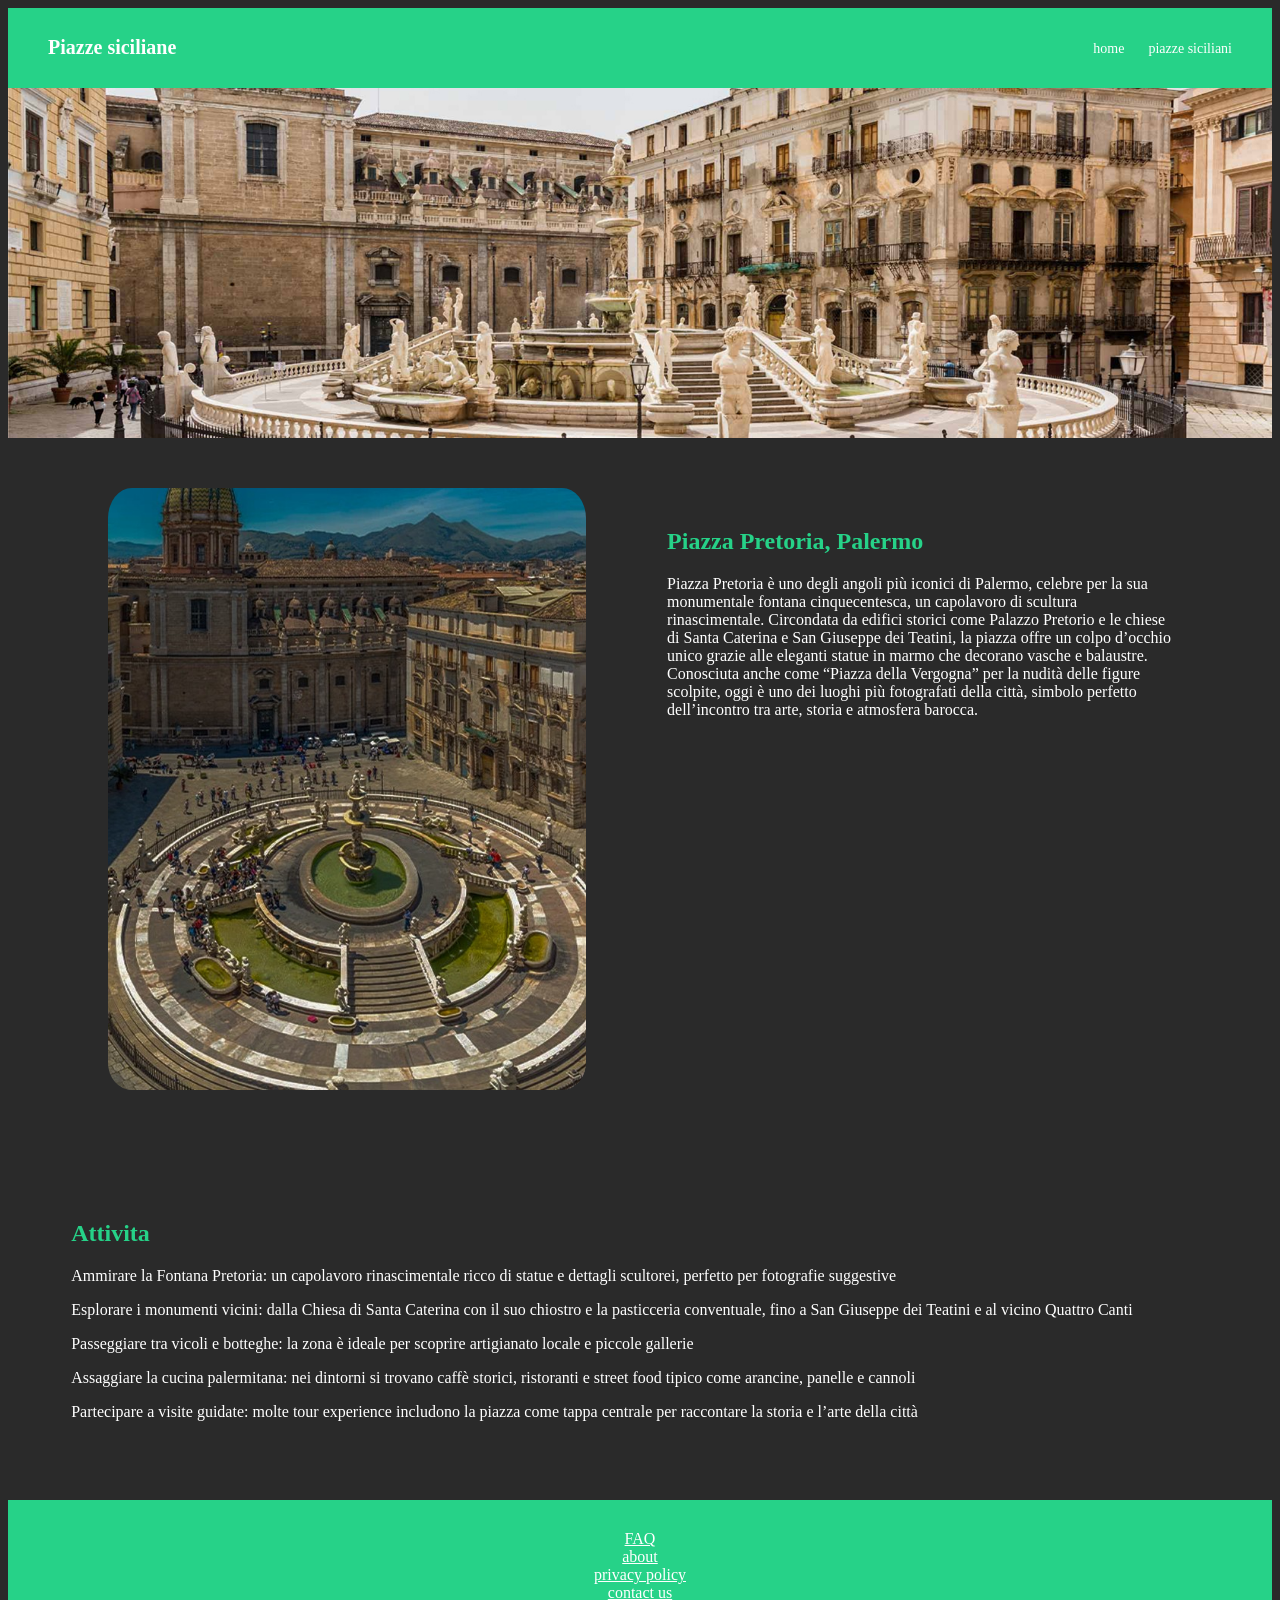
==== detaglio1.html @ 46fab974 "Add files via upload" ====
<!DOCTYPE html>
<html lang="it">
<head>
  <meta charset="UTF-8">
  <title>Piazze siciliane</title>
    <link rel="stylesheet" href="style.css">
</head>
<body>

  <header>
    <div class="logo">
      <h1>Piazze siciliane</h1>
    </div>
    <nav>
      <a href="index.html">home</a>
      <a href="piazze.html">piazze siciliani</a>
    </nav>
  </header>
<main>
  <div class="hero">
       <img src="piazza immagini/image 1.jpg" alt="Piazza Pretoria Palermo">
  </div>
  <section class="middlepage">
   <div class="images">
     <img src="piazza immagini/piazza palermo.jpg" alt="Piazza Pretoria Palermo">
      </div>
  <div class="scrittafoto">
     <h2>Piazza Pretoria, Palermo</h2>
     <p>Piazza Pretoria è uno degli angoli più iconici di Palermo, celebre per la sua monumentale fontana cinquecentesca, un capolavoro di scultura rinascimentale. Circondata da edifici storici come Palazzo Pretorio e le chiese di Santa Caterina e San Giuseppe dei Teatini, la piazza offre un colpo d’occhio unico grazie alle eleganti statue in marmo che decorano vasche e balaustre.
Conosciuta anche come “Piazza della Vergogna” per la nudità delle figure scolpite, oggi è uno dei luoghi più fotografati della città, simbolo perfetto dell’incontro tra arte, storia e atmosfera barocca.


</p>
    </div>
   </div>
  </section class="contest">
    <div class="detaglio">
     <h2>Attivita</h2>
     <p>Ammirare la Fontana Pretoria: un capolavoro rinascimentale ricco di statue e dettagli scultorei, perfetto per fotografie suggestive
</p>
<p>Esplorare i monumenti vicini: dalla Chiesa di Santa Caterina con il suo chiostro e la pasticceria conventuale, fino a San Giuseppe dei Teatini e al vicino Quattro Canti
</p>
<p>Passeggiare tra vicoli e botteghe: la zona è ideale per scoprire artigianato locale e piccole gallerie
</p>
<p>Assaggiare la cucina palermitana: nei dintorni si trovano caffè storici, ristoranti e street food tipico come arancine, panelle e cannoli
</p>
<p>Partecipare a visite guidate: molte tour experience includono la piazza come tappa centrale per raccontare la storia e l’arte della città
</p>
    </div>
<footer>
    <div class="fine">
    <nav>
      <a href="#">FAQ</a>
      <a href="#">about</a>
      <a href="#">privacy policy</a>
      <a href="#">contact us</a>
     </nav>
    </div>
</footer>
  
</body>
</html>
---- style.css ----
*    body {
      background-color: #2A2A2A;
          color: #2A2A2A;
          font-style: verdana;
    
     }
     .body h1{
       font-style: verdana;
     }
   .body h2{
       font-style: verdana;
     }
          .body p{
       font-style: verdana;
     }
  header {
      background-color: #26d288;
      color: white;
      padding: 15px 40px;
      display: flex;
      align-items: center;
      justify-content: space-between;
    }

    header .logo {
      font-weight: bold;
      font-size: 10px;

    }

    header nav a {
      color: white;
      text-decoration: none;
      margin-left: 20px;
      font-size: 14px;
      text-transform: lowercase;
      text-align: center;
    }

    header nav a:hover {
      text-decoration: underline;
    }
        /* HERO */
    .hero {
      width: 100%;
      max-height: 350px;
      overflow: hidden;
    }

    .hero img {
      width: 100%;
      display: block;
      object-fit: cover;
    }
    .foglio{
     color: white;
    }
    .middlepage h2 {
          color: white;
          margin-top: 60px;
          font-size: 24px;
    }
     .middlepage p {
          color: white;
          margin-top: 20px;
          font-size: 16px;
          max-width: 600px;
    }
     .middlepage {
      max-width: 1666%;
      border-radius: 10px;
      display: grid;
      flex-direction: column;
      padding: 10px 100px;
      gap: 1px;
      justify-content: space-between;
      grid-template-columns: repeat(auto-fit, minmax(180px, 1fr));
      margin-top: 20px;
    }
    .images img{
 
      width: 100%;
      object-fit: cover;
      display: block;
      max-width: 500px;
      border-radius: 5%;
      padding-bottom: 3px;

    }    
    .images {
      max-width: 90%;
      border-radius: 10px;
      object-fit: cover;
      display: grid;
      flex-direction: column;
      gap: 0px;
      justify-content: space-between;
      grid-template-columns: repeat(auto-fit, minmax(80px, 1fr));
      margin-top: 20px;
    }

    .scrittafoto h2{
     color: #26d288;
     padding-left: 5%;
    }
     .scrittafoto p{
          color: white;
          padding-left: 5%;

      }
.scrittafoto button{
     background-color: #ec114f;
     color: white;
     padding: 10px 70px;
     cursor: pointer;
     margin-left: 5%;
     border-radius: 6px;
}
.cons1{
     color: #26d288;
     padding-top: 3%;
}
.cons1 a:hover {
      text-decoration: underline;
     color: #ec114f;
}
.cons1 a {
      color: #ec114f;
      text-decoration: none;
}
.cons1 img{
      width: 100%;
      display: block;
      max-width: 500px;
      border-radius: 5%;
}
.consigliati{
 max-width: 90%;
      border-radius: 10px;
      display: grid;
      flex-direction: column;
      padding: 20px 100px;
      gap: 15px;
      justify-content: space-between;
      grid-template-columns: repeat(auto-fit, minmax(200px, 1fr));
      margin-top: 20px;
      object-fit: cover;
}
.bottone{
     background-color: #ec114f;
     color: white;
     padding: 1px 50%; 
     cursor: pointer;
     margin: auto;
     border-radius: 3px;
     display: flex;
     justify-content: center;
     font-size: 6px;
     width: fit-content;
     align-content: center;
     font-weight: thin;     
     margin-bottom: 20px;
}
.bottone h2{
      align-content: center;
      width: fit-content;

}
.fine{
      background-color: #26d288;
      max-width: 1500px;
      margin: 0;
      display: flex;
      justify-content: space-between;
      padding: 30px 50px;
       display: flex;
      align-items: center;
      justify-content: center;
}
.fine nav a{
     display: flex;
     justify-content: center;
     align-items: center;
     margin: 0% auto;
     list-style: none;
     gap: 20px;
     color: White;

}
.fine nav a:hover {
      color: black;
      }
.grigliaitem a:hover {
      color: rgb(255, 255, 255);
}
.detaglio h2{
     color: #26d288;
     padding-top: 3%;
} 
.detaglio p{
     color: #ffffff;
} 
.detaglio {
  padding: 5% 5%;
}
.grigliacontainer {
   display: grid;
    grid-template-columns: repeat(auto-fit, minmax(450px, 1fr));
    gap: 200px;
    padding: 20px 0px;
    max-width: 1200px;
    padding: 0px 175px;
     align-items: center;
}
.power{
  padding-bottom: 20px;
}
.glrigliaitem {

  text-align: center;
  padding-bottom: 2%;
  max-width: 1700px;
  margin: 48px;
  padding: 0px 16px;
}
.grigliaitem img {
  width: 100%;
  border-radius: 5%;
  padding-top: 10px;
  object-fit: cover;
  max-width: 1700px;
  max-height: 1200px;
}
.grigliaitem p {
  color: #26d288;
  margin-top: 10px;
  object-fit: cover;
}
.grigliaitem a {
  padding-bottom: 2%;
  color: #ec114f;
  text-decoration: underline;

}
@media (max-width:600px) {
  header {
    flex-direction: column;
    align-items: flex-start;
    
  }

  header nav {
    margin-top: 10px;
  }

  header nav a {
    margin-left: 0;
    margin-right: 20px;
  }
  .images img{
      width: 100%;
      display: block;
      max-width: 800px;
      border-radius: 5%;
      padding-bottom: 3px;

    }
    .middlepage{
     display: flex;
     flex-direction: column;
     align-items: center;
     gap: 4px;
     text-align: center;
    }
    .grigliacontainer {
     display: flex;
     flex-direction: column;
     padding: 0px 0px;
     align-items: center;
     text-align: center;
    }
    
}
@media (max-width:1920px){
  .grigliacontainer {
   display: grid;
    grid-template-columns: repeat(auto-fit, minmax(300px, 1fr));
    gap: 20px;
    padding: center;
    padding-top: 80px;
    padding-bottom: 80px;
     align-items: center;
}
}
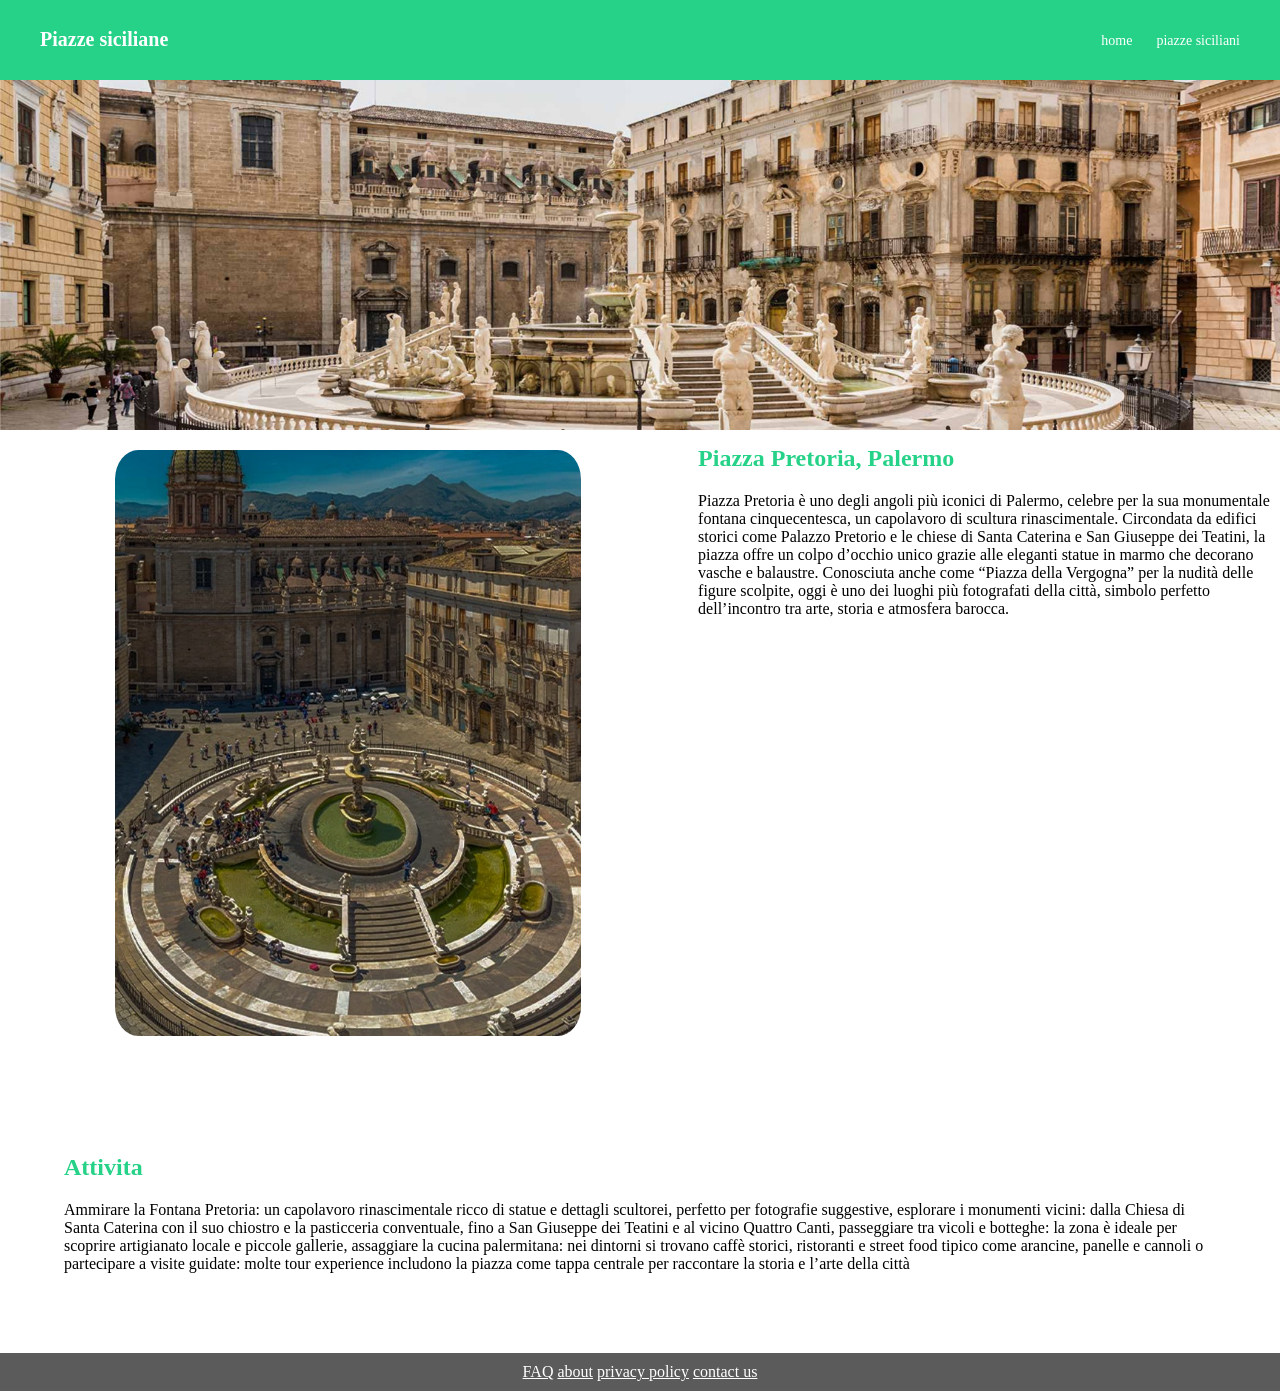
==== commit 221aba14: "Add files via upload" ====
--- a/detaglio1.html
+++ b/detaglio1.html
@@ -36,15 +36,13 @@
   </section class="contest">
     <div class="detaglio">
      <h2>Attivita</h2>
-     <p>Ammirare la Fontana Pretoria: un capolavoro rinascimentale ricco di statue e dettagli scultorei, perfetto per fotografie suggestive
-</p>
-<p>Esplorare i monumenti vicini: dalla Chiesa di Santa Caterina con il suo chiostro e la pasticceria conventuale, fino a San Giuseppe dei Teatini e al vicino Quattro Canti
-</p>
-<p>Passeggiare tra vicoli e botteghe: la zona è ideale per scoprire artigianato locale e piccole gallerie
-</p>
-<p>Assaggiare la cucina palermitana: nei dintorni si trovano caffè storici, ristoranti e street food tipico come arancine, panelle e cannoli
-</p>
-<p>Partecipare a visite guidate: molte tour experience includono la piazza come tappa centrale per raccontare la storia e l’arte della città
+     <p>Ammirare la Fontana Pretoria: un capolavoro rinascimentale ricco di statue e dettagli scultorei, perfetto per fotografie suggestive, 
+esplorare i monumenti vicini: dalla Chiesa di Santa Caterina con il suo chiostro e la pasticceria conventuale, fino a San Giuseppe dei Teatini e al vicino Quattro Canti, 
+
+passeggiare tra vicoli e botteghe: la zona è ideale per scoprire artigianato locale e piccole gallerie, 
+
+assaggiare la cucina palermitana: nei dintorni si trovano caffè storici, ristoranti e street food tipico come arancine, panelle e cannoli o 
+  partecipare a visite guidate: molte tour experience includono la piazza come tappa centrale per raccontare la storia e l’arte della città
 </p>
     </div>
 <footer>
--- a/style.css
+++ b/style.css
@@ -1,7 +1,8 @@
  *    body {
-      background-color: #2A2A2A;
+      background-color: #ffffff;
           color: #2A2A2A;
           font-style: verdana;
+          margin: 0;
     
      }
      .body h1{
@@ -53,45 +54,42 @@
       object-fit: cover;
     }
     .foglio{
-     color: white;
+     color: rgb(0, 0, 0);
+     padding: 0px 100px;
     }
     .middlepage h2 {
-          color: white;
+          color: rgb(0, 0, 0);
           margin-top: 60px;
           font-size: 24px;
     }
      .middlepage p {
-          color: white;
+          color: rgb(0, 0, 0);
           margin-top: 20px;
           font-size: 16px;
           max-width: 600px;
     }
      .middlepage {
-      max-width: 1666%;
-      border-radius: 10px;
       display: grid;
+      grid-template-columns: repeat(auto-fit, minmax(300px, 1fr));
       flex-direction: column;
-      padding: 10px 100px;
+      padding-left: 9%;
       gap: 1px;
-      justify-content: space-between;
-      grid-template-columns: repeat(auto-fit, minmax(180px, 1fr));
-      margin-top: 20px;
+      
     }
     .images img{
  
-      width: 100%;
-      object-fit: cover;
+     width: 80%;
       display: block;
       max-width: 500px;
       border-radius: 5%;
-      padding-bottom: 3px;
+      max-height: 600px;
+
 
     }    
     .images {
-      max-width: 90%;
+      max-width: 700%;
       border-radius: 10px;
-      object-fit: cover;
-      display: grid;
+      display: grid; 
       flex-direction: column;
       gap: 0px;
       justify-content: space-between;
@@ -101,20 +99,29 @@
 
     .scrittafoto h2{
      color: #26d288;
-     padding-left: 5%;
+     ;
+     margin-top: 15px;
     }
      .scrittafoto p{
-          color: white;
-          padding-left: 5%;
+          color: rgb(0, 0, 0);
 
       }
 .scrittafoto button{
-     background-color: #ec114f;
+     background-color: #34c5ff;
      color: white;
      padding: 10px 70px;
      cursor: pointer;
-     margin-left: 5%;
+    
      border-radius: 6px;
+}
+.sotto{
+      display: grid;
+      flex-direction: column;
+      max-width: 90%;
+      margin: 0 auto;
+      padding-bottom: 25px;
+      gap: 58px;
+      grid-template-columns: repeat(auto-fit, minmax(200px, 1fr));
 }
 .cons1{
      color: #26d288;
@@ -122,10 +129,10 @@
 }
 .cons1 a:hover {
       text-decoration: underline;
-     color: #ec114f;
+     color: #3c8dad;
 }
 .cons1 a {
-      color: #ec114f;
+      color: #34c5ff;
       text-decoration: none;
 }
 .cons1 img{
@@ -137,9 +144,7 @@
 .consigliati{
  max-width: 90%;
       border-radius: 10px;
-      display: grid;
-      flex-direction: column;
-      padding: 20px 100px;
+      margin: 0 auto;
       gap: 15px;
       justify-content: space-between;
       grid-template-columns: repeat(auto-fit, minmax(200px, 1fr));
@@ -147,9 +152,9 @@
       object-fit: cover;
 }
 .bottone{
-     background-color: #ec114f;
+     background-color: #34c5ff;
      color: white;
-     padding: 1px 50%; 
+     padding: 1px 43%; 
      cursor: pointer;
      margin: auto;
      border-radius: 3px;
@@ -167,23 +172,16 @@
 
 }
 .fine{
-      background-color: #26d288;
-      max-width: 1500px;
-      margin: 0;
-      display: flex;
+      background-color: #5b5b5b;
+      margin: 0 auto;
       justify-content: space-between;
-      padding: 30px 50px;
-       display: flex;
-      align-items: center;
-      justify-content: center;
+      text-align: center;
+      padding: 10px 0px;
+      gap: 20px;
 }
 .fine nav a{
-     display: flex;
-     justify-content: center;
-     align-items: center;
-     margin: 0% auto;
+
      list-style: none;
-     gap: 20px;
      color: White;
 
 }
@@ -191,14 +189,14 @@
       color: black;
       }
 .grigliaitem a:hover {
-      color: rgb(255, 255, 255);
+      color: rgb(0, 0, 0);
 }
 .detaglio h2{
      color: #26d288;
      padding-top: 3%;
 } 
 .detaglio p{
-     color: #ffffff;
+     color: #000000;
 } 
 .detaglio {
   padding: 5% 5%;
@@ -215,7 +213,7 @@
 .power{
   padding-bottom: 20px;
 }
-.glrigliaitem {
+.grligliaitem {
 
   text-align: center;
   padding-bottom: 2%;
@@ -238,16 +236,22 @@
 }
 .grigliaitem a {
   padding-bottom: 2%;
-  color: #ec114f;
+  color: #34c5ff;
   text-decoration: underline;
 
 }
-@media (max-width:600px) {
+@media (max-width:600px){
   header {
     flex-direction: column;
     align-items: flex-start;
     
   }
+  .fine nav a{
+    display: flex;
+    flex-direction: column;
+    max-width: 50%;
+    margin: 0 auto;
+  }
 
   header nav {
     margin-top: 10px;
@@ -257,12 +261,21 @@
     margin-left: 0;
     margin-right: 20px;
   }
-  .images img{
-      width: 100%;
+  .scrittafoto button{
+     padding: 10px 20px;
+     font-size: 14px;
+     margin-top: 20px;
+    }
+     
+   .images img{
+      width: 300px;
+      height: 500px;
+      object-fit: cover;
       display: block;
-      max-width: 800px;
+      max-width: 500px;
       border-radius: 5%;
       padding-bottom: 3px;
+      margin: 0 auto;
 
     }
     .middlepage{
@@ -270,7 +283,8 @@
      flex-direction: column;
      align-items: center;
      gap: 4px;
-     text-align: center;
+  
+     max-width: 60%;
     }
     .grigliacontainer {
      display: flex;
@@ -278,6 +292,12 @@
      padding: 0px 0px;
      align-items: center;
      text-align: center;
+     width: 400px;
+     margin: 0 auto;
+    }
+    .dettaglio{
+      max-width: 500px;
+      padding: 0px 20px;
     }
     
 }
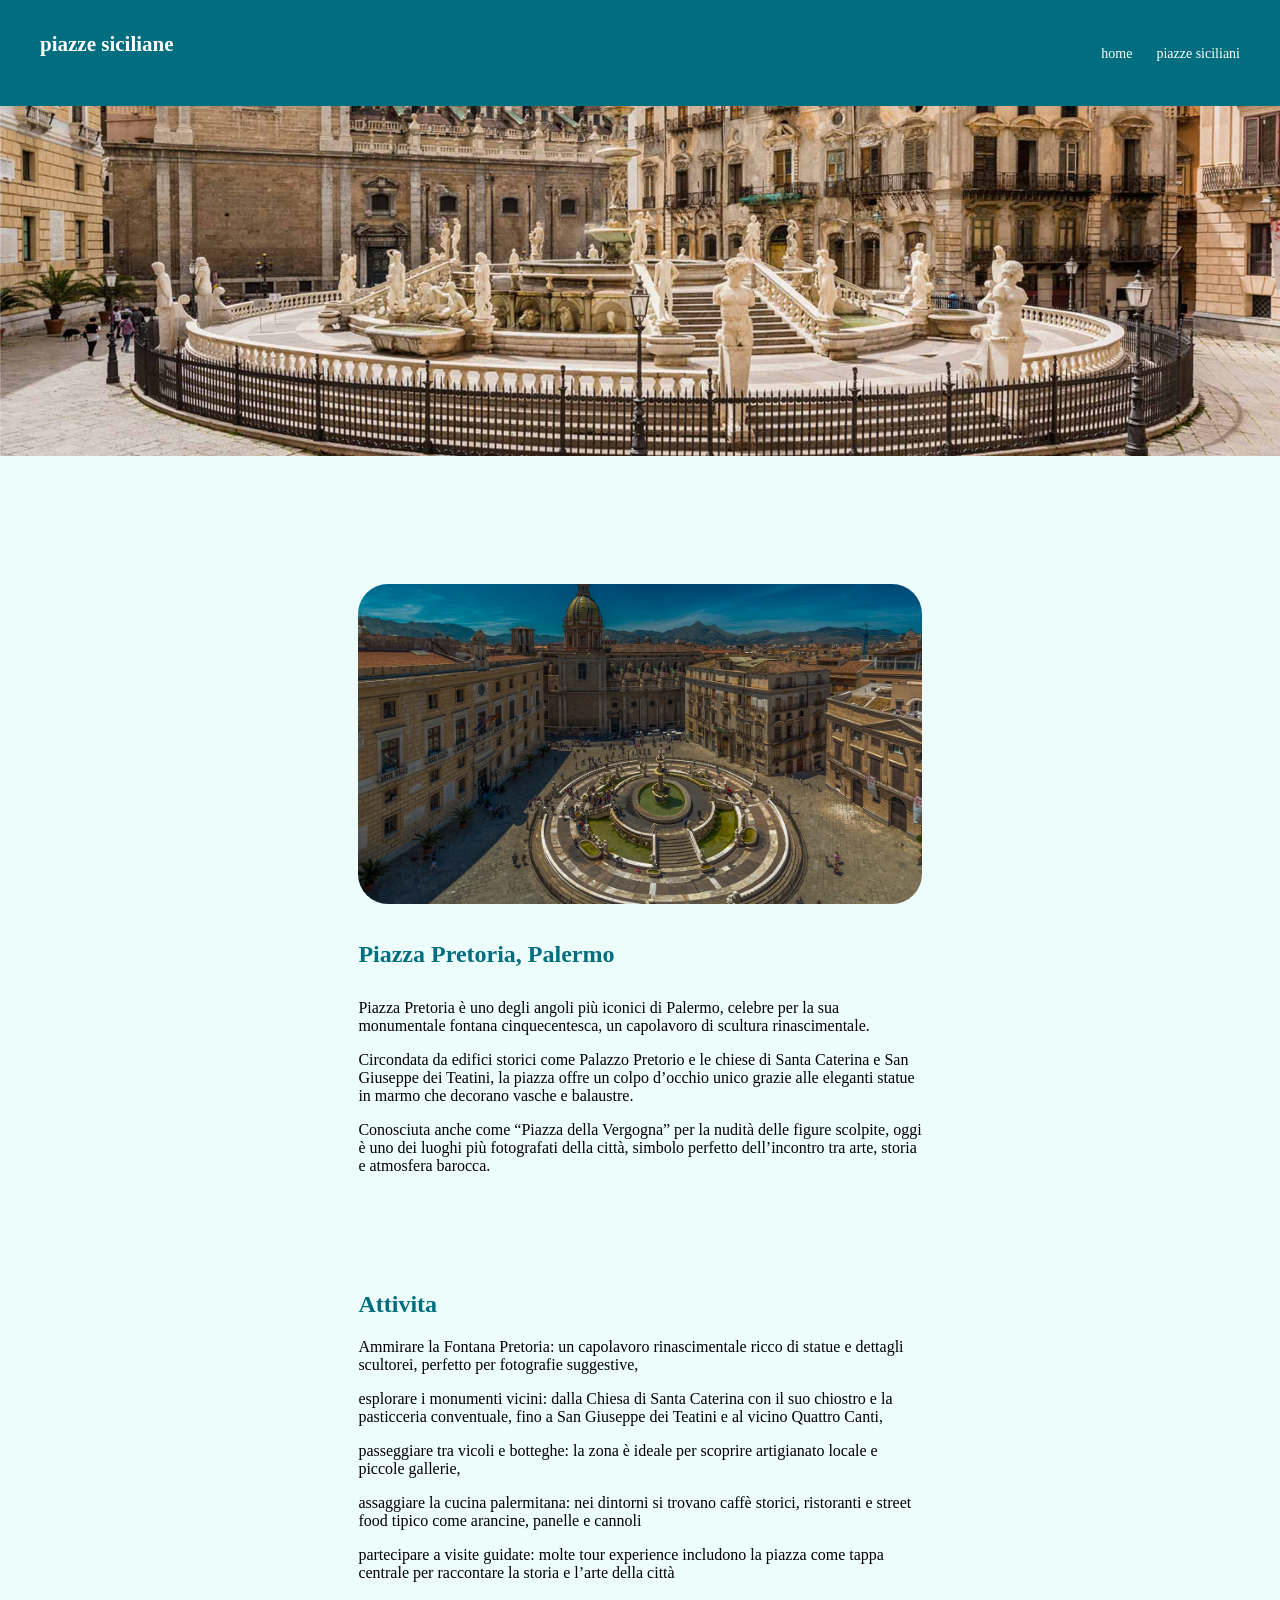
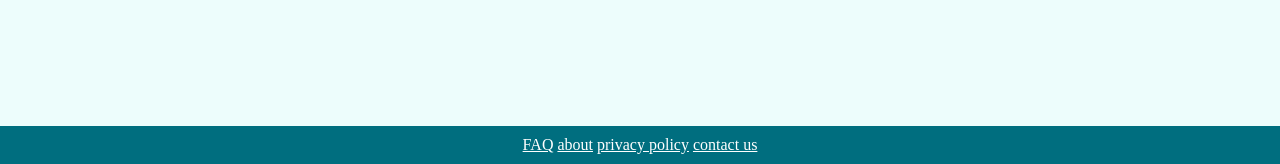
==== commit f286d506: "Add files via upload" ====
--- a/detaglio1.html
+++ b/detaglio1.html
@@ -9,7 +9,8 @@
 
   <header>
     <div class="logo">
-      <h1>Piazze siciliane</h1>
+        <nav>
+      <a href="index.html"><h1>Piazze siciliane</h1></a>
     </div>
     <nav>
       <a href="index.html">home</a>
@@ -20,31 +21,26 @@
   <div class="hero">
        <img src="piazza immagini/image 1.jpg" alt="Piazza Pretoria Palermo">
   </div>
-  <section class="middlepage">
+  <section class="piazza">
    <div class="images">
-     <img src="piazza immagini/piazza palermo.jpg" alt="Piazza Pretoria Palermo">
+     <img src="piazza immagini/image 25.jpg" alt="Piazza Pretoria Palermo">
       </div>
-  <div class="scrittafoto">
      <h2>Piazza Pretoria, Palermo</h2>
-     <p>Piazza Pretoria è uno degli angoli più iconici di Palermo, celebre per la sua monumentale fontana cinquecentesca, un capolavoro di scultura rinascimentale. Circondata da edifici storici come Palazzo Pretorio e le chiese di Santa Caterina e San Giuseppe dei Teatini, la piazza offre un colpo d’occhio unico grazie alle eleganti statue in marmo che decorano vasche e balaustre.
-Conosciuta anche come “Piazza della Vergogna” per la nudità delle figure scolpite, oggi è uno dei luoghi più fotografati della città, simbolo perfetto dell’incontro tra arte, storia e atmosfera barocca.
+     <p>Piazza Pretoria è uno degli angoli più iconici di Palermo, celebre per la sua monumentale fontana cinquecentesca, un capolavoro di scultura rinascimentale.
+      <p> Circondata da edifici storici come Palazzo Pretorio e le chiese di Santa Caterina e San Giuseppe dei Teatini, la piazza offre un colpo d’occhio unico grazie alle eleganti statue in marmo che decorano vasche e balaustre.</p>
+<p>Conosciuta anche come “Piazza della Vergogna” per la nudità delle figure scolpite, oggi è uno dei luoghi più fotografati della città, simbolo perfetto dell’incontro tra arte, storia e atmosfera barocca.</p>
+  </section>
+  <section class="contest">
+     <h2>Attivita</h2>
+     <p>Ammirare la Fontana Pretoria: un capolavoro rinascimentale ricco di statue e dettagli scultorei, perfetto per fotografie suggestive, </p>
+<p>esplorare i monumenti vicini: dalla Chiesa di Santa Caterina con il suo chiostro e la pasticceria conventuale, fino a San Giuseppe dei Teatini e al vicino Quattro Canti,</p> 
 
+<p>passeggiare tra vicoli e botteghe: la zona è ideale per scoprire artigianato locale e piccole gallerie, </p>
 
+<p>assaggiare la cucina palermitana: nei dintorni si trovano caffè storici, ristoranti e street food tipico come arancine, panelle e cannoli</p>
+ <p>partecipare a visite guidate: molte tour experience includono la piazza come tappa centrale per raccontare la storia e l’arte della città</p>
 </p>
-    </div>
-   </div>
-  </section class="contest">
-    <div class="detaglio">
-     <h2>Attivita</h2>
-     <p>Ammirare la Fontana Pretoria: un capolavoro rinascimentale ricco di statue e dettagli scultorei, perfetto per fotografie suggestive, 
-esplorare i monumenti vicini: dalla Chiesa di Santa Caterina con il suo chiostro e la pasticceria conventuale, fino a San Giuseppe dei Teatini e al vicino Quattro Canti, 
-
-passeggiare tra vicoli e botteghe: la zona è ideale per scoprire artigianato locale e piccole gallerie, 
-
-assaggiare la cucina palermitana: nei dintorni si trovano caffè storici, ristoranti e street food tipico come arancine, panelle e cannoli o 
-  partecipare a visite guidate: molte tour experience includono la piazza come tappa centrale per raccontare la storia e l’arte della città
-</p>
-    </div>
+   </section>
 <footer>
     <div class="fine">
     <nav>
--- a/style.css
+++ b/style.css
@@ -1,21 +1,12 @@
- *    body {
-      background-color: #ffffff;
-          color: #2A2A2A;
-          font-style: verdana;
-          margin: 0;
-    
-     }
-     .body h1{
-       font-style: verdana;
-     }
-   .body h2{
-       font-style: verdana;
-     }
-          .body p{
-       font-style: verdana;
-     }
-  header {
-      background-color: #26d288;
+body{
+    margin: 0;
+    padding: 0;
+    background-color: #EDFDFC;
+    font-family: instrument sans;
+    font-size: 16px;
+}
+header {
+      background-color: #006E7F;
       color: white;
       padding: 15px 40px;
       display: flex;
@@ -26,9 +17,7 @@
     header .logo {
       font-weight: bold;
       font-size: 10px;
-
-    }
-
+    }
     header nav a {
       color: white;
       text-decoration: none;
@@ -47,99 +36,62 @@
       max-height: 350px;
       overflow: hidden;
     }
-
+    .foglio{
+     padding: 0px 40px;
+     padding-top:45px;
+    }
     .hero img {
       width: 100%;
+      object-position: bottom center;
+      height: 400px;
       display: block;
       object-fit: cover;
     }
-    .foglio{
-     color: rgb(0, 0, 0);
-     padding: 0px 100px;
-    }
-    .middlepage h2 {
-          color: rgb(0, 0, 0);
-          margin-top: 60px;
-          font-size: 24px;
-    }
-     .middlepage p {
-          color: rgb(0, 0, 0);
-          margin-top: 20px;
-          font-size: 16px;
-          max-width: 600px;
-    }
-     .middlepage {
-      display: grid;
-      grid-template-columns: repeat(auto-fit, minmax(300px, 1fr));
-      flex-direction: column;
-      padding-left: 9%;
-      gap: 1px;
-      
-    }
-    .images img{
- 
-     width: 80%;
-      display: block;
-      max-width: 500px;
-      border-radius: 5%;
-      max-height: 600px;
-
-
-    }    
-    .images {
-      max-width: 700%;
-      border-radius: 10px;
-      display: grid; 
-      flex-direction: column;
-      gap: 0px;
-      justify-content: space-between;
-      grid-template-columns: repeat(auto-fit, minmax(80px, 1fr));
-      margin-top: 20px;
-    }
-
-    .scrittafoto h2{
-     color: #26d288;
-     ;
-     margin-top: 15px;
-    }
-     .scrittafoto p{
-          color: rgb(0, 0, 0);
-
-      }
-.scrittafoto button{
-     background-color: #34c5ff;
-     color: white;
-     padding: 10px 70px;
-     cursor: pointer;
-    
-     border-radius: 6px;
-}
-.sotto{
-      display: grid;
-      flex-direction: column;
-      max-width: 90%;
-      margin: 0 auto;
-      padding-bottom: 25px;
-      gap: 58px;
-      grid-template-columns: repeat(auto-fit, minmax(200px, 1fr));
-}
-.cons1{
-     color: #26d288;
+    .middle {
+        align-items: center;
+        padding: 0px 20%;
+        margin: 0 auto;
+        overflow: fill;
+        }
+      .middlepage {
+        align-items: center;
+        padding: 0px 40px;
+        margin: 0 auto;
+        overflow: fill;
+        }
+        .images img {
+          width: 750px;
+          height: 500px;
+          display: block;
+          object-fit: fill;
+          border-radius: 30px;
+        }
+        .scrittafoto h2{
+          padding-top: 20px;
+          color: #006E7F;
+        }
+        .scrittafoto nav a{
+            color : #EC114F;
+        }
+         .scrittafoto nav a:hover{
+            color : #000000;
+        }
+        .cons1{
+     color: #006E7F;
      padding-top: 3%;
 }
 .cons1 a:hover {
-      text-decoration: underline;
-     color: #3c8dad;
+     color: #000000;
 }
 .cons1 a {
-      color: #34c5ff;
-      text-decoration: none;
+      color: #EC114F;
+       text-decoration: underline;
 }
 .cons1 img{
-      width: 100%;
-      display: block;
-      max-width: 500px;
-      border-radius: 5%;
+      width: 750px;
+      height: 300px;
+      display: block;
+      border-radius: 30px;
 }
 .consigliati{
  max-width: 90%;
@@ -150,29 +102,10 @@
       grid-template-columns: repeat(auto-fit, minmax(200px, 1fr));
       margin-top: 20px;
       object-fit: cover;
-}
-.bottone{
-     background-color: #34c5ff;
-     color: white;
-     padding: 1px 43%; 
-     cursor: pointer;
-     margin: auto;
-     border-radius: 3px;
-     display: flex;
-     justify-content: center;
-     font-size: 6px;
-     width: fit-content;
-     align-content: center;
-     font-weight: thin;     
-     margin-bottom: 20px;
-}
-.bottone h2{
-      align-content: center;
-      width: fit-content;
-
+      padding-bottom: 30px;
 }
 .fine{
-      background-color: #5b5b5b;
+      background-color: #006E7F;
       margin: 0 auto;
       justify-content: space-between;
       text-align: center;
@@ -188,11 +121,51 @@
 .fine nav a:hover {
       color: black;
       }
-.grigliaitem a:hover {
-      color: rgb(0, 0, 0);
+      .grigliacontainer {
+   display: grid;
+    grid-template-columns: repeat(auto-fit, minmax(450px, 1fr));
+    gap: 200px;
+    padding: 20px 0px;
+    max-width: 1200px;
+    padding: 0px 175px;
+     align-items: center;
+}
+.power{
+  padding-bottom: 20px;
+}
+.grligliaitem {
+
+  text-align: center;
+  padding-bottom: 2%;
+  max-width: 1700px;
+  margin: 48px;
+  padding: 0px 16px;
+  border-radius: 32px;
+    border: 2px solid #3a3a3a;
+    padding: 34px 16px;
+    box-sizing: border-box;
+}
+.grigliaitem img {
+  width: 100%;
+  border-radius: 20px;
+  padding-top: 10px;
+  object-fit: cover;
+  max-width: 1700px;
+  max-height: 1200px;
+}
+.grigliaitem p {
+  color: #006E7F;
+  margin-top: 10px;
+  object-fit: cover;
+}
+.grigliaitem a {
+  padding-bottom: 2%;
+  color: #EC114F;
+  text-decoration: underline;
+
 }
 .detaglio h2{
-     color: #26d288;
+     color: #006E7F;
      padding-top: 3%;
 } 
 .detaglio p{
@@ -201,114 +174,106 @@
 .detaglio {
   padding: 5% 5%;
 }
-.grigliacontainer {
-   display: grid;
-    grid-template-columns: repeat(auto-fit, minmax(450px, 1fr));
-    gap: 200px;
-    padding: 20px 0px;
-    max-width: 1200px;
-    padding: 0px 175px;
-     align-items: center;
-}
-.power{
-  padding-bottom: 20px;
-}
-.grligliaitem {
-
-  text-align: center;
-  padding-bottom: 2%;
-  max-width: 1700px;
-  margin: 48px;
-  padding: 0px 16px;
-}
-.grigliaitem img {
-  width: 100%;
-  border-radius: 5%;
-  padding-top: 10px;
-  object-fit: cover;
-  max-width: 1700px;
-  max-height: 1200px;
-}
-.grigliaitem p {
-  color: #26d288;
-  margin-top: 10px;
-  object-fit: cover;
-}
-.grigliaitem a {
-  padding-bottom: 2%;
-  color: #34c5ff;
-  text-decoration: underline;
-
-}
-@media (max-width:600px){
-  header {
-    flex-direction: column;
-    align-items: flex-start;
-    
-  }
-  .fine nav a{
-    display: flex;
-    flex-direction: column;
-    max-width: 50%;
-    margin: 0 auto;
-  }
-
-  header nav {
-    margin-top: 10px;
-  }
-
-  header nav a {
-    margin-left: 0;
-    margin-right: 20px;
-  }
-  .scrittafoto button{
-     padding: 10px 20px;
-     font-size: 14px;
-     margin-top: 20px;
-    }
-     
-   .images img{
-      width: 300px;
+.contest {
+ padding: 0% 28%;
+ padding-bottom: 10%;
+ padding-top: 80px;
+}
+.contest h2{
+     color: #006E7F;
+     max-width: 100px;
+}
+.contest p{
+     color: #000000;
+     max-width: 600px;
+
+}
+.piazza {
+  padding: 0% 28%;
+  padding-top: 10%;
+  max-width: 750px;
+}
+.piazza img{
+      width: 650px;
       height: 500px;
-      object-fit: cover;
-      display: block;
-      max-width: 500px;
-      border-radius: 5%;
-      padding-bottom: 3px;
-      margin: 0 auto;
-
-    }
-    .middlepage{
-     display: flex;
-     flex-direction: column;
-     align-items: center;
-     gap: 4px;
-  
-     max-width: 60%;
-    }
-    .grigliacontainer {
-     display: flex;
-     flex-direction: column;
-     padding: 0px 0px;
-     align-items: center;
-     text-align: center;
-     width: 400px;
-     margin: 0 auto;
-    }
-    .dettaglio{
-      max-width: 500px;
-      padding: 0px 20px;
-    }
-    
+      display: block;
+      object-fit: fill;
+      border-radius: 30px;
+
+}
+.piazza h2{
+     color: #006E7F;
+     padding-bottom: 2%;
+     padding-top: 3%;
+}
+.piazza p{
+   max-width: 600px;
 }
 @media (max-width:1920px){
   .grigliacontainer {
    display: grid;
     grid-template-columns: repeat(auto-fit, minmax(300px, 1fr));
     gap: 20px;
-    padding: center;
+    padding: 0px 175px;
     padding-top: 80px;
     padding-bottom: 80px;
      align-items: center;
-}
+  }
+     
+     .piazza img{
+      width: 100%;
+      height: auto;
+      display: block;
+      object-fit: fill;
+      border-radius: 30px;
+}
+      .cons1 img{
+        width: 100%;
+        height: auto;
+        display: block;
+        border-radius: 30px;
+  }
+.images img {
+      width: 100%;
+      height: auto;
+      display: block;
+      object-fit: fill;
+      border-radius: 30px;
+}
+}
+
+@media (max-width:600px){
+  header {
+      flex-direction: column;
+      align-items: flex-start;
+    }
+
+    header .logo {
+      margin-bottom: 10px;
+    }
+
+    header nav a {
+      margin-left: 0;
+      margin-right: 20px;
+    }
+    .piazza img{
+      width: 100%;
+      height: auto;
+      display: block;
+      object-fit: fill;
+      border-radius: 30px;
+  }
+  .cons1 img{
+      width: 100%;
+      height: auto;
+      display: block;
+      border-radius: 30px;
+  }
+  .images img {
+      width: 100%;
+      height: auto;
+      display: block;
+      object-fit: fill;
+      border-radius: 30px;
+  }
 }
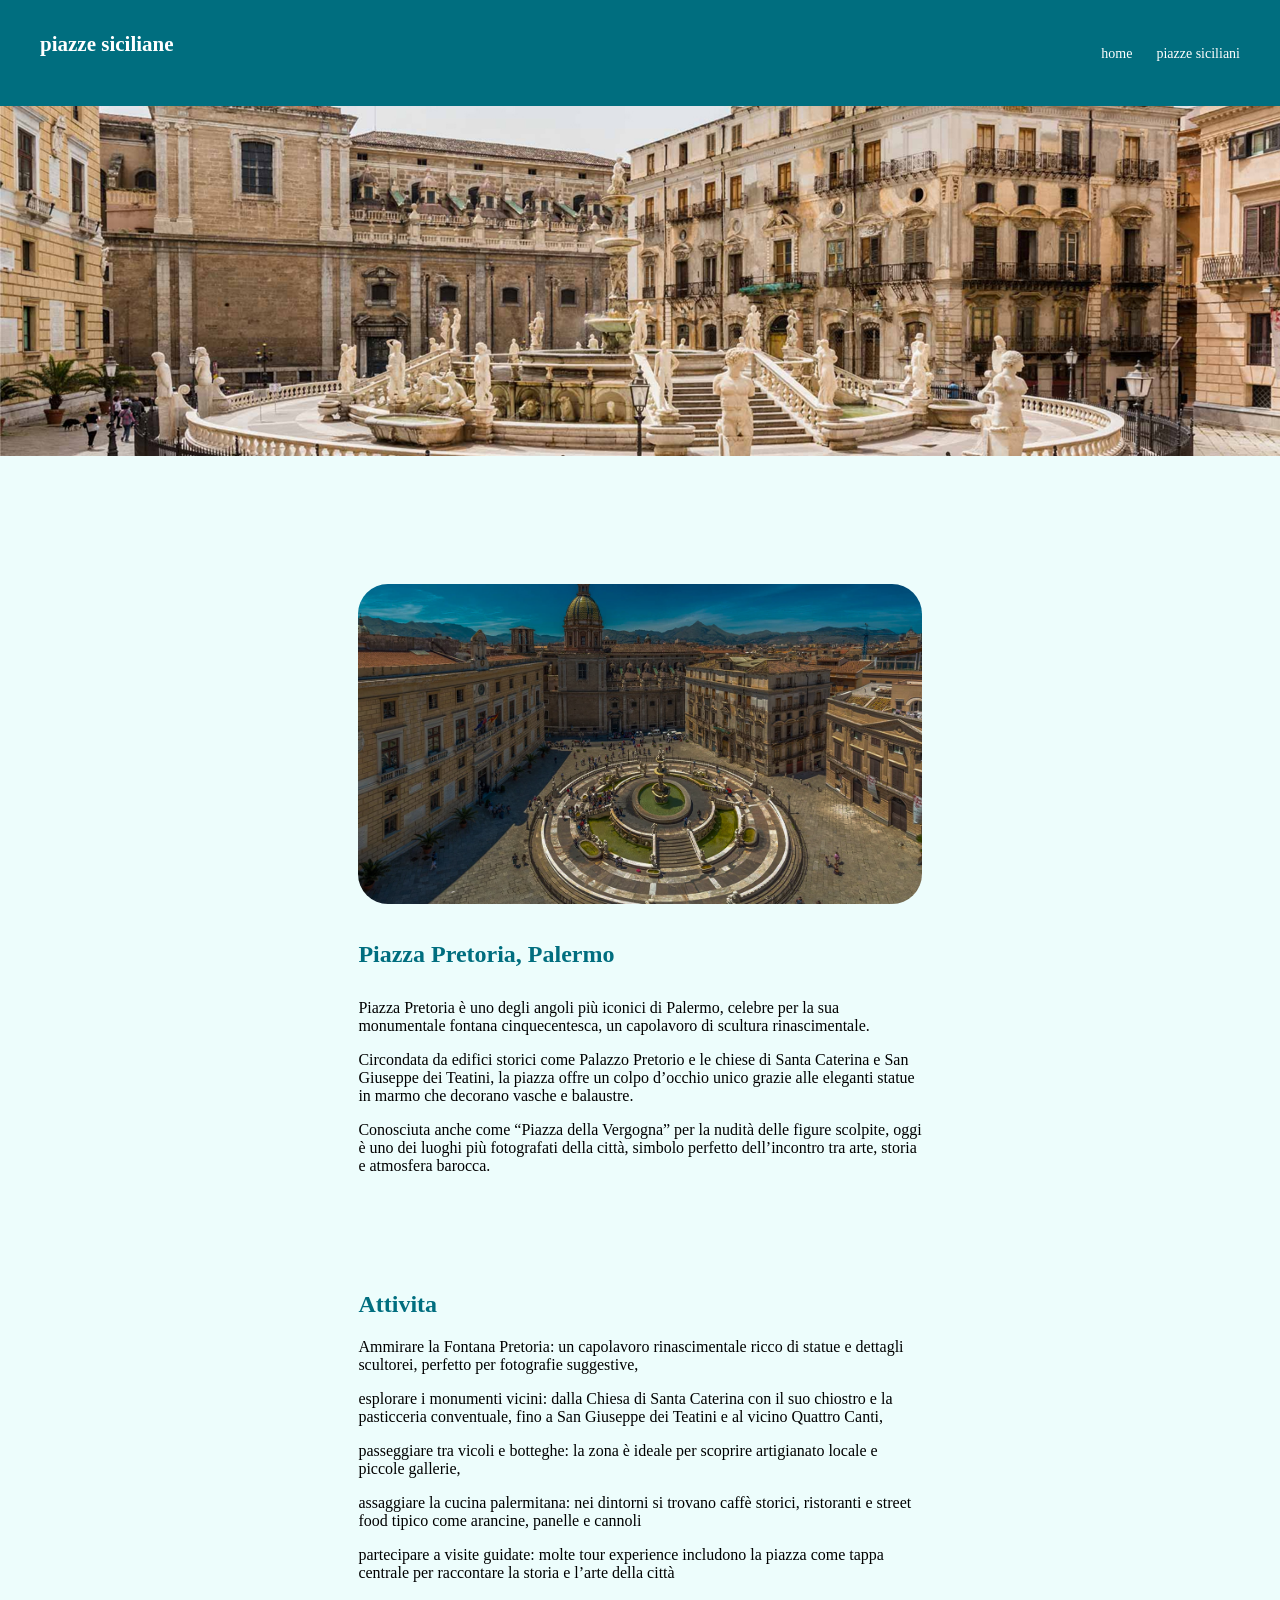
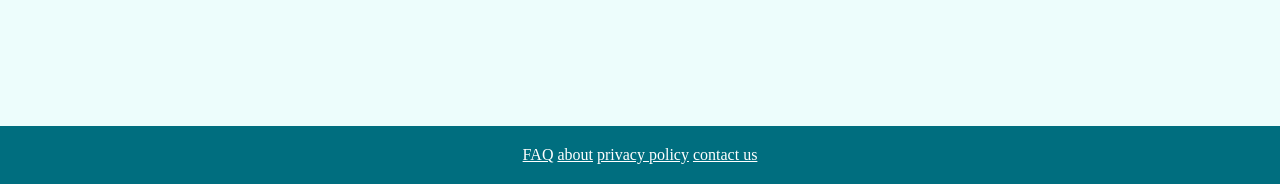
==== commit 94763d80: "Add files via upload" ====
--- a/detaglio1.html
+++ b/detaglio1.html
@@ -41,8 +41,8 @@
  <p>partecipare a visite guidate: molte tour experience includono la piazza come tappa centrale per raccontare la storia e l’arte della città</p>
 </p>
    </section>
-<footer>
-    <div class="fine">
+<footer class="fine">
+     <div class="fine">
     <nav>
       <a href="#">FAQ</a>
       <a href="#">about</a>
--- a/style.css
+++ b/style.css
@@ -43,29 +43,36 @@
     .hero img {
       width: 100%;
       object-position: bottom center;
-      height: 400px;
+      max-height: 500px;
+      height: auto;
       display: block;
       object-fit: cover;
     }
+    .middle,
+    .middlepage,
+    .consigliati,
+    .contest,
+    .piazza,
+    .grigliacontainer
+     {
+      max-width: 1200px;
+      margin: 0 auto;
+      padding: 0 20px;
+  
+    }
     .middle {
-        align-items: center;
-        padding: 0px 20%;
-        margin: 0 auto;
-        overflow: fill;
-        }
-      .middlepage {
-        align-items: center;
-        padding: 0px 40px;
-        margin: 0 auto;
-        overflow: fill;
-        }
-        .images img {
-          width: 750px;
-          height: 500px;
-          display: block;
-          object-fit: fill;
-          border-radius: 30px;
-        }
+      align-items: center;
+    }
+    .middlepage {
+      align-items: center;
+    }
+    .images img {
+      width: 100%;
+      height: auto;
+      display: block;
+      object-fit: fill;
+      border-radius: 30px;
+    }
         .scrittafoto h2{
           padding-top: 20px;
           color: #006E7F;
@@ -88,13 +95,13 @@
        text-decoration: underline;
 }
 .cons1 img{
-      width: 750px;
-      height: 300px;
+      width: 100%;
+      height: auto;
       display: block;
       border-radius: 30px;
 }
 .consigliati{
- max-width: 90%;
+      max-width: 1200px;
       border-radius: 10px;
       margin: 0 auto;
       gap: 15px;
@@ -219,6 +226,10 @@
     padding-bottom: 80px;
      align-items: center;
   }
+  .middle{
+    max-width: 700px;
+
+  }
      
      .piazza img{
       width: 100%;
@@ -251,7 +262,17 @@
     header .logo {
       margin-bottom: 10px;
     }
-
+    .grigliacontainer {
+    display: grid; 
+    grid-template-columns: repeat(auto-fit, minmax(300px, 1fr));
+    gap: 20px;
+    padding: 0px 20px;
+    padding-top: 80px;
+    padding-bottom: 80px;
+      align-items: center;
+      
+
+    }
     header nav a {
       margin-left: 0;
       margin-right: 20px;
@@ -276,4 +297,11 @@
       object-fit: fill;
       border-radius: 30px;
   }
+    
+  .fine nav a{
+    display: flex;
+    flex-direction: column;
+    max-width: 50%;
+    margin: 0 auto;
+  }
 }
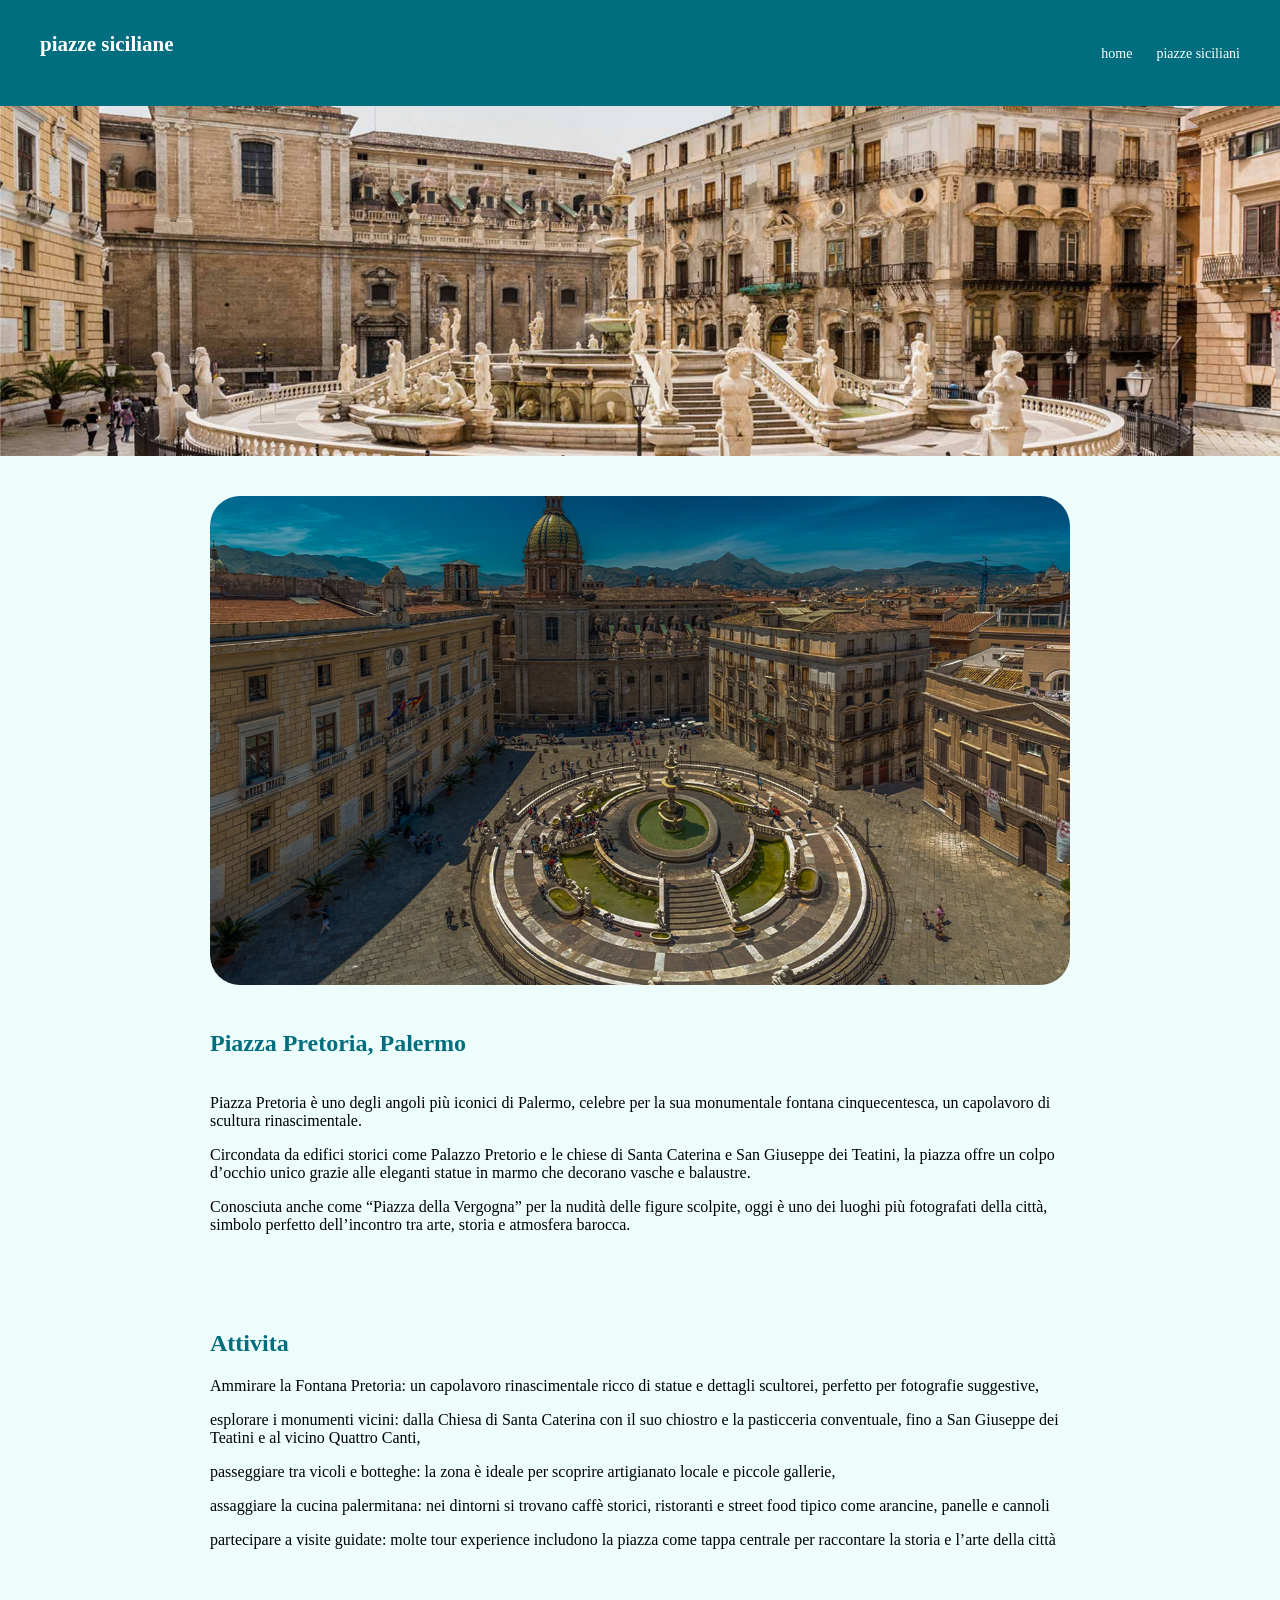
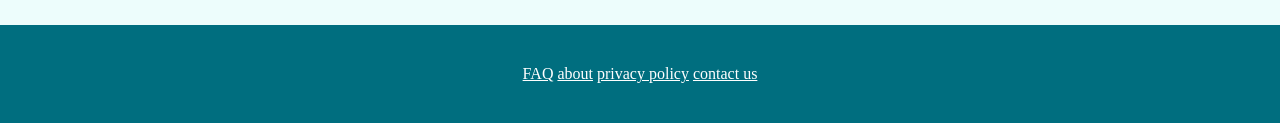
==== commit b6460e03: "Add files via upload" ====
--- a/detaglio1.html
+++ b/detaglio1.html
@@ -1,7 +1,11 @@
 <!DOCTYPE html>
 <html lang="it">
 <head>
-  <meta charset="UTF-8">
+    <meta charset="UTF-8">
+    <meta name="viewport" content="width=device-width, initial-scale=1.0">
+    <title>Document</title>
+</head>
+<body><meta charset="UTF-8">
   <title>Piazze siciliane</title>
     <link rel="stylesheet" href="style.css">
 </head>
--- a/style.css
+++ b/style.css
@@ -48,17 +48,20 @@
       display: block;
       object-fit: cover;
     }
+    * {
+      box-sizing: border-box;
+    }
+
     .middle,
     .middlepage,
     .consigliati,
     .contest,
     .piazza,
-    .grigliacontainer
-     {
-      max-width: 1200px;
+    .grigliacontainer,
+    .detaglio{
+      max-width: 700px;
       margin: 0 auto;
       padding: 0 20px;
-  
     }
     .middle {
       align-items: center;
@@ -101,6 +104,7 @@
       border-radius: 30px;
 }
 .consigliati{
+      display: grid;
       max-width: 1200px;
       border-radius: 10px;
       margin: 0 auto;
@@ -116,49 +120,44 @@
       margin: 0 auto;
       justify-content: space-between;
       text-align: center;
-      padding: 10px 0px;
+      padding: 20px 0px;
       gap: 20px;
 }
 .fine nav a{
-
      list-style: none;
      color: White;
-
 }
 .fine nav a:hover {
       color: black;
-      }
+}
       .grigliacontainer {
    display: grid;
-    grid-template-columns: repeat(auto-fit, minmax(450px, 1fr));
-    gap: 200px;
-    padding: 20px 0px;
+    grid-template-columns: repeat(auto-fit, minmax(280px, 1fr));
+    gap: 30px;
+    padding: 40px 20px;
     max-width: 1200px;
-    padding: 0px 175px;
+    margin: 0 auto;
      align-items: center;
 }
 .power{
   padding-bottom: 20px;
 }
-.grligliaitem {
-
+.grligliaitem,
+.grigliaitem {
   text-align: center;
-  padding-bottom: 2%;
-  max-width: 1700px;
-  margin: 48px;
-  padding: 0px 16px;
+  max-width: 100%;
+  margin: 0 auto;
+  padding: 24px 16px;
   border-radius: 32px;
-    border: 2px solid #3a3a3a;
-    padding: 34px 16px;
-    box-sizing: border-box;
+  border: 2px solid #3a3a3a;
 }
 .grigliaitem img {
   width: 100%;
   border-radius: 20px;
   padding-top: 10px;
   object-fit: cover;
-  max-width: 1700px;
-  max-height: 1200px;
+  max-width: 100%;
+  height: auto;
 }
 .grigliaitem p {
   color: #006E7F;
@@ -179,12 +178,11 @@
      color: #000000;
 } 
 .detaglio {
-  padding: 5% 5%;
+  padding: 40px 20px;
 }
 .contest {
- padding: 0% 28%;
- padding-bottom: 10%;
- padding-top: 80px;
+  padding: 40px 20px 60px;
+  max-width: 900px;
 }
 .contest h2{
      color: #006E7F;
@@ -192,21 +190,18 @@
 }
 .contest p{
      color: #000000;
-     max-width: 600px;
-
+     max-width: 100%;
 }
 .piazza {
-  padding: 0% 28%;
-  padding-top: 10%;
-  max-width: 750px;
+  padding: 40px 20px 20px;
+  max-width: 900px;
 }
 .piazza img{
-      width: 650px;
-      height: 500px;
-      display: block;
-      object-fit: fill;
-      border-radius: 30px;
-
+      width: 100%;
+      height: auto;
+      display: block;
+      object-fit: fill;
+      border-radius: 30px;
 }
 .piazza h2{
      color: #006E7F;
@@ -214,43 +209,17 @@
      padding-top: 3%;
 }
 .piazza p{
-   max-width: 600px;
-}
-@media (max-width:1920px){
+   max-width: 100%;
+}
+@media (max-width:1200px){
   .grigliacontainer {
-   display: grid;
-    grid-template-columns: repeat(auto-fit, minmax(300px, 1fr));
-    gap: 20px;
-    padding: 0px 175px;
-    padding-top: 80px;
-    padding-bottom: 80px;
-     align-items: center;
+   grid-template-columns: repeat(auto-fit, minmax(260px, 1fr));
+   gap: 20px;
+   padding: 30px 16px;
   }
   .middle{
-    max-width: 700px;
-
-  }
-     
-     .piazza img{
-      width: 100%;
-      height: auto;
-      display: block;
-      object-fit: fill;
-      border-radius: 30px;
-}
-      .cons1 img{
-        width: 100%;
-        height: auto;
-        display: block;
-        border-radius: 30px;
-  }
-.images img {
-      width: 100%;
-      height: auto;
-      display: block;
-      object-fit: fill;
-      border-radius: 30px;
-}
+    max-width: 100%;
+  }
 }
 
 @media (max-width:600px){
@@ -270,7 +239,7 @@
     padding-top: 80px;
     padding-bottom: 80px;
       align-items: center;
-      
+
 
     }
     header nav a {
